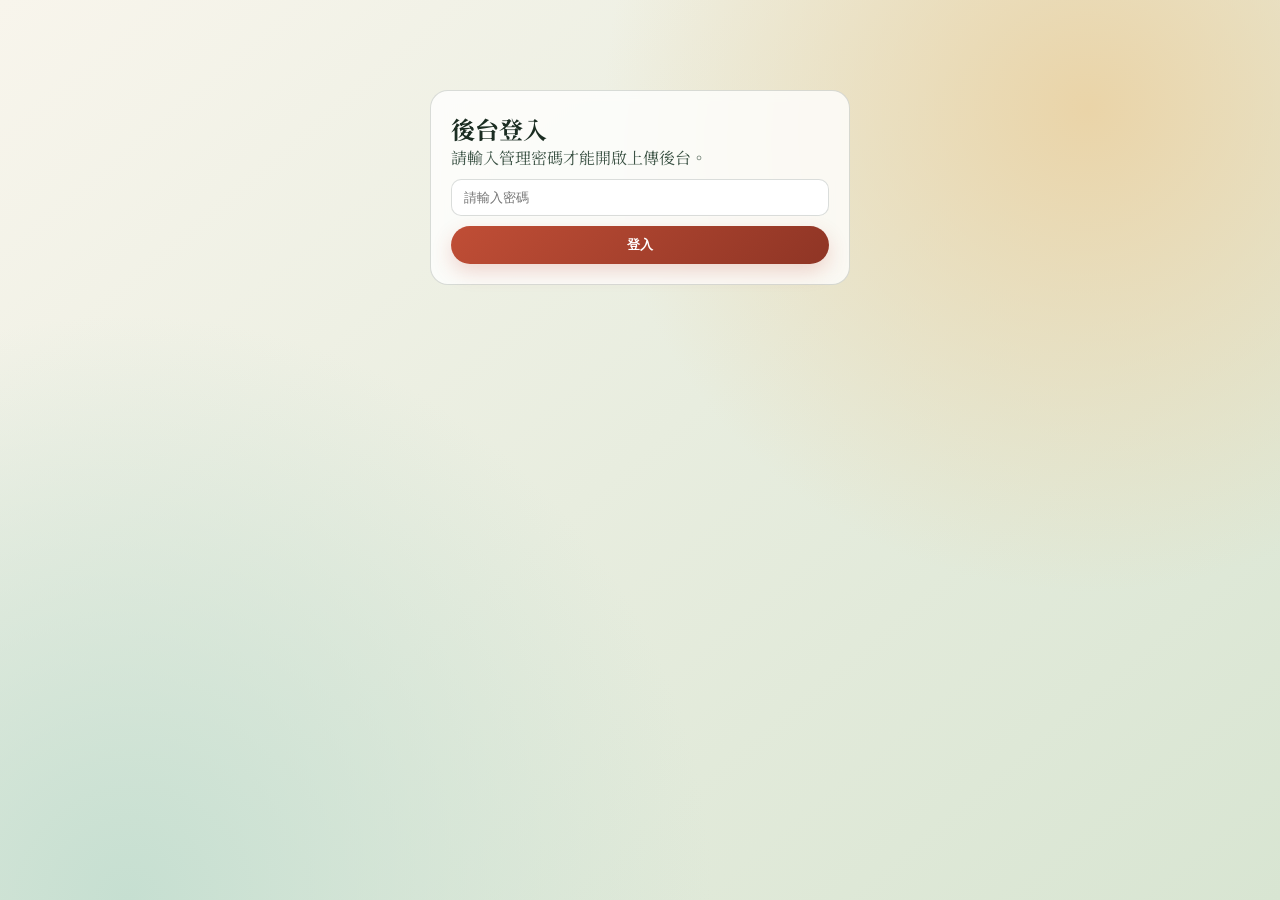
==== admin.html @ 611157ef "feat: add admin panel and public gallery for virtual exhibition management - Created admin.html for " ====
<!doctype html>
<html lang="zh-Hant">
  <head>
    <meta charset="UTF-8" />
    <meta name="viewport" content="width=device-width, initial-scale=1.0" />
    <title>後台管理</title>
    <link rel="preconnect" href="https://fonts.googleapis.com" />
    <link rel="preconnect" href="https://fonts.gstatic.com" crossorigin />
    <link href="https://fonts.googleapis.com/css2?family=Noto+Serif+TC:wght@400;600;700&family=Manrope:wght@400;600;700&display=swap" rel="stylesheet" />
    <link rel="stylesheet" href="./styles.css" />
  </head>
  <body>
    <div class="page-bg"></div>
    <main class="admin-shell">
      <section id="setupCard" class="panel login-panel hidden">
        <h1>首次系統設定</h1>
        <p>第一次使用可直接在這裡設定 SHEET_ID、後台密碼與上傳資料夾。</p>
        <form id="setupForm" class="stack-form">
          <input id="setupSheetIdInput" type="text" placeholder="SHEET_ID" required />
          <input id="setupDriveFolderIdInput" type="text" placeholder="DRIVE_FOLDER_ID（可留空）" />
          <input id="setupPasswordInput" type="password" placeholder="設定後台密碼" required />
          <button class="action-btn" type="submit">儲存首次設定</button>
        </form>
      </section>

      <section id="loginCard" class="panel login-panel">
        <h1>後台登入</h1>
        <p>請輸入管理密碼才能開啟上傳後台。</p>
        <form id="loginForm" class="stack-form">
          <input id="passwordInput" type="password" placeholder="請輸入密碼" required />
          <button class="action-btn" type="submit">登入</button>
        </form>
      </section>

      <section id="adminPanel" class="panel hidden">
        <div class="admin-header">
          <h1>展場設定</h1>
          <button id="logoutBtn" class="ghost-btn">登出</button>
        </div>

        <div class="config-grid">
          <label>
            展場標題
            <input id="titleInput" type="text" placeholder="歡迎來到某某某展場" />
          </label>
          <label>
            Logo 網址
            <input id="logoInput" type="url" placeholder="https://..." />
          </label>
          <button id="saveConfigBtn" class="action-btn">儲存標題與 Logo</button>
        </div>

        <div class="list-actions">
          <h2>系統設定</h2>
        </div>

        <div class="config-grid">
          <label>
            SHEET_ID
            <input id="systemSheetIdInput" type="text" placeholder="Spreadsheet ID" />
          </label>
          <label>
            DRIVE_FOLDER_ID
            <input id="systemDriveFolderIdInput" type="text" placeholder="可留空" />
          </label>
          <label>
            新後台密碼（可留空）
            <input id="systemPasswordInput" type="password" placeholder="不修改可留空" />
          </label>
          <button id="saveSystemBtn" class="action-btn">儲存系統設定</button>
        </div>

        <div class="list-actions">
          <h2>展區列表</h2>
          <button id="addExhibitBtn" class="action-btn">新增展區</button>
        </div>

        <div id="exhibitList" class="admin-list"></div>
      </section>

      <div id="notice" class="notice hidden"></div>
    </main>

    <script src="./config.js"></script>
    <script src="./admin.js" defer></script>
  </body>
</html>
---- styles.css ----
:root {
  --bg-1: #f8f5ec;
  --bg-2: #d8e5d2;
  --card: rgba(255, 255, 255, 0.78);
  --border: rgba(27, 45, 34, 0.16);
  --text-1: #1b2d22;
  --text-2: #3b5244;
  --accent: #c04e36;
  --accent-deep: #8f3525;
  --ok: #2f7a48;
  --error: #9e2f2f;
}

* {
  box-sizing: border-box;
}

html,
body {
  margin: 0;
  padding: 0;
  color: var(--text-1);
  font-family: "Manrope", "Noto Serif TC", sans-serif;
  min-height: 100%;
}

.page-bg {
  position: fixed;
  inset: 0;
  background: radial-gradient(circle at 85% 12%, #ead4a8 0%, transparent 36%),
    radial-gradient(circle at 10% 100%, #c6dfd1 0%, transparent 40%),
    linear-gradient(140deg, var(--bg-1) 0%, var(--bg-2) 100%);
  z-index: -1;
}

.app-shell,
.admin-shell {
  width: min(1180px, 92vw);
  margin: 24px auto 48px;
}

.hero,
.panel,
.stage-card,
.gallery-card,
.exhibit-row {
  backdrop-filter: blur(6px);
  border: 1px solid var(--border);
  background: var(--card);
  border-radius: 18px;
}

.hero {
  padding: 26px;
  margin-bottom: 18px;
}

.hero-left {
  display: flex;
  flex-direction: column;
  gap: 8px;
}

.site-logo {
  width: 78px;
  height: 78px;
  border-radius: 16px;
  object-fit: cover;
  border: 1px solid var(--border);
}

h1,
h2 {
  margin: 0;
  font-family: "Noto Serif TC", serif;
}

p {
  margin: 0;
  color: var(--text-2);
}

.stage-card {
  display: grid;
  grid-template-columns: 1.5fr 1fr;
  gap: 20px;
  padding: 16px;
  margin-bottom: 18px;
}

.stage-image-wrap {
  min-height: 360px;
  border-radius: 12px;
  overflow: hidden;
  border: 1px solid var(--border);
  background: #f0f0eb;
  display: grid;
  place-items: center;
}

.stage-image {
  width: 100%;
  height: 100%;
  object-fit: cover;
}

.stage-placeholder,
.thumb-placeholder,
.empty-tip {
  color: var(--text-2);
  opacity: 0.8;
  font-size: 0.95rem;
  text-align: center;
  padding: 12px;
}

.stage-meta {
  display: flex;
  flex-direction: column;
  gap: 12px;
}

.action-btn,
.ghost-btn {
  border: none;
  border-radius: 999px;
  padding: 10px 16px;
  cursor: pointer;
  font-weight: 700;
  transition: transform 180ms ease, box-shadow 180ms ease, background 180ms ease;
}

.action-btn {
  color: #fff;
  background: linear-gradient(135deg, var(--accent) 0%, var(--accent-deep) 100%);
  box-shadow: 0 8px 20px rgba(192, 78, 54, 0.22);
}

.ghost-btn {
  color: var(--text-1);
  background: rgba(255, 255, 255, 0.68);
  border: 1px solid var(--border);
}

.action-btn:hover,
.ghost-btn:hover {
  transform: translateY(-2px);
}

.gallery-grid {
  display: grid;
  grid-template-columns: repeat(auto-fill, minmax(180px, 1fr));
  gap: 12px;
}

.gallery-card {
  border: 1px solid transparent;
  padding: 8px;
  cursor: pointer;
  text-align: left;
  transition: transform 160ms ease, border 160ms ease;
}

.gallery-card:hover {
  transform: translateY(-2px);
}

.gallery-card.active {
  border-color: var(--accent);
}

.thumb-wrap {
  border-radius: 10px;
  overflow: hidden;
  border: 1px solid var(--border);
  height: 130px;
  display: grid;
  place-items: center;
  background: #f2f0ea;
}

.thumb-image {
  width: 100%;
  height: 100%;
  object-fit: cover;
}

.thumb-name {
  margin-top: 6px;
  font-weight: 700;
}

.audio-player {
  width: 100%;
}

.panel {
  padding: 20px;
  margin-bottom: 14px;
}

.login-panel {
  max-width: 420px;
  margin: 10vh auto 0;
}

.stack-form {
  display: flex;
  flex-direction: column;
  gap: 10px;
  margin-top: 10px;
}

input {
  width: 100%;
  padding: 10px 12px;
  border-radius: 10px;
  border: 1px solid var(--border);
  background: #fff;
}

.config-grid {
  display: grid;
  grid-template-columns: repeat(3, minmax(0, 1fr));
  gap: 10px;
  align-items: end;
  margin-top: 12px;
}

.config-grid > button {
  width: fit-content;
}

.list-actions,
.admin-header {
  margin-top: 18px;
  display: flex;
  justify-content: space-between;
  align-items: center;
}

.admin-list {
  margin-top: 10px;
  display: grid;
  gap: 12px;
}

.exhibit-row {
  padding: 12px;
  display: grid;
  gap: 8px;
}

.exhibit-head {
  display: flex;
  justify-content: space-between;
  align-items: center;
}

.preview-links {
  display: flex;
  gap: 14px;
  font-size: 0.9rem;
}

.preview-links a {
  color: var(--accent-deep);
}

.row-actions {
  display: flex;
  gap: 10px;
  flex-wrap: wrap;
}

.notice {
  position: fixed;
  right: 20px;
  bottom: 20px;
  max-width: 320px;
  border-radius: 12px;
  padding: 12px 14px;
  color: #fff;
  font-weight: 700;
}

.notice.success {
  background: var(--ok);
}

.notice.error {
  background: var(--error);
}

.hidden {
  display: none !important;
}

@media (max-width: 920px) {
  .stage-card {
    grid-template-columns: 1fr;
  }

  .config-grid {
    grid-template-columns: 1fr;
  }

  .config-grid > button {
    width: 100%;
  }
}
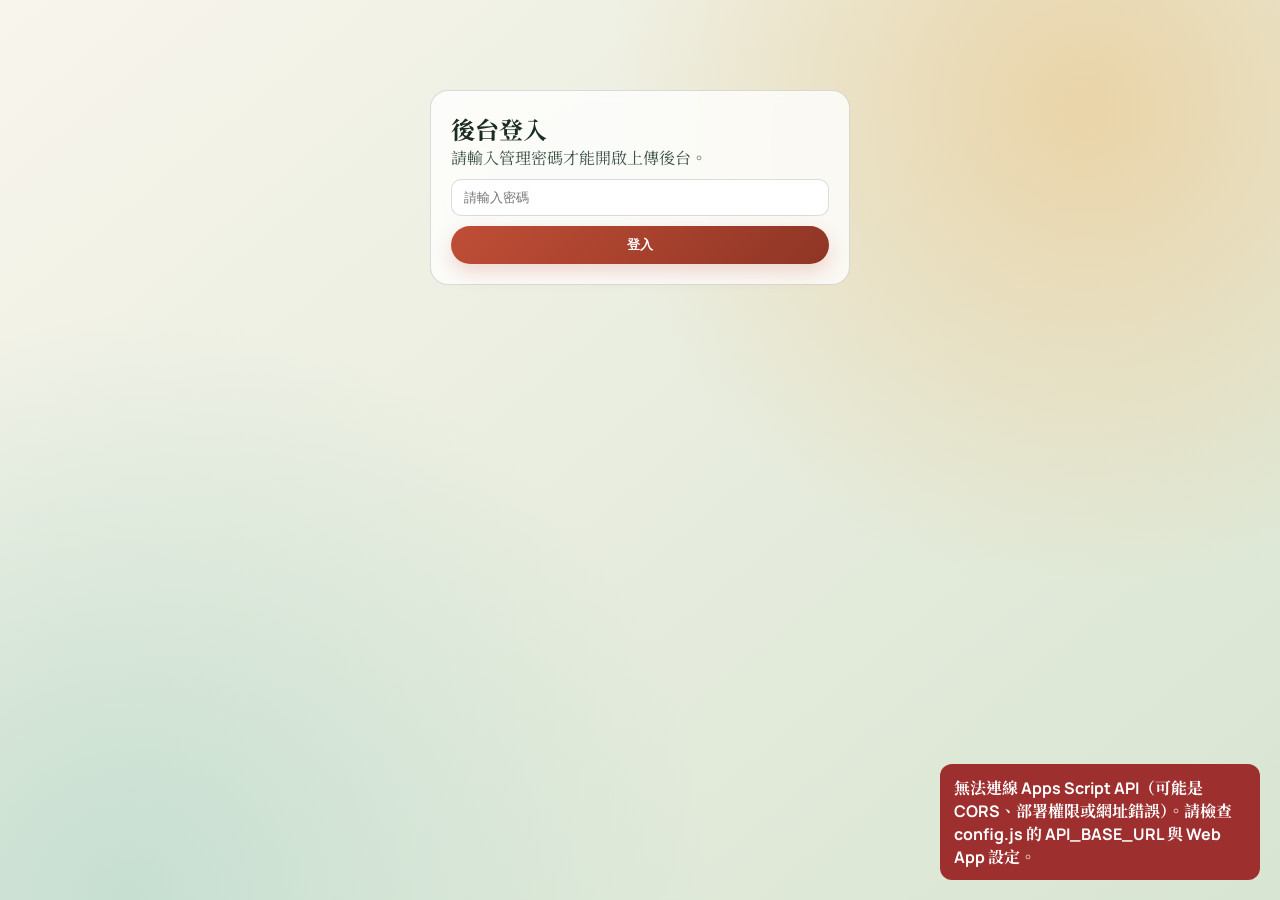
==== commit 356ed426: "feat: enhance login security by disabling autocomplete for password input and requiring re-login on " ====
--- a/admin.html
+++ b/admin.html
@@ -27,7 +27,7 @@
         <h1>後台登入</h1>
         <p>請輸入管理密碼才能開啟上傳後台。</p>
         <form id="loginForm" class="stack-form">
-          <input id="passwordInput" type="password" placeholder="請輸入密碼" required />
+          <input id="passwordInput" type="password" placeholder="請輸入密碼" autocomplete="off" required />
           <button class="action-btn" type="submit">登入</button>
         </form>
       </section>
--- a/styles.css
+++ b/styles.css
@@ -267,6 +267,11 @@
   color: var(--accent-deep);
 }
 
+.preview-disabled {
+  color: var(--text-2);
+  opacity: 0.7;
+}
+
 .row-actions {
   display: flex;
   gap: 10px;
